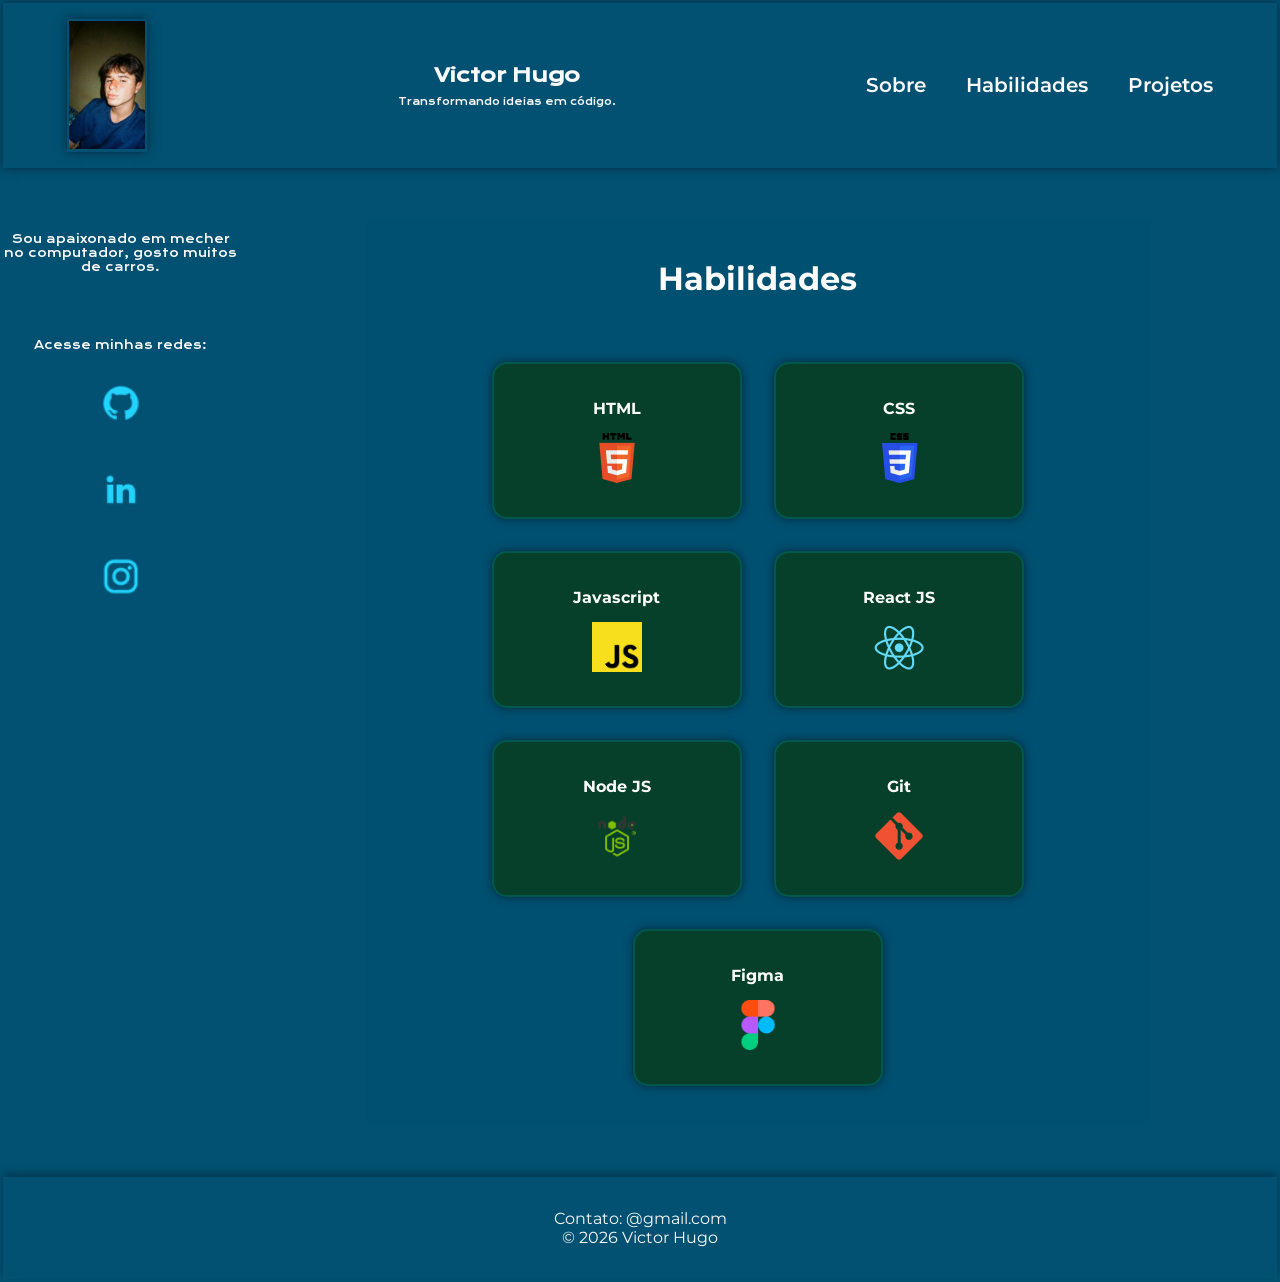
==== Portfolio-2-ds---3-bimestre-main/Portfolio-2-ds---3-bimestre-main/habilidades.html @ 0e26a494 "Add files via upload" ====
<!DOCTYPE html>
<html lang="pt-br">

<head>
    <meta charset="UTF-8">
    <meta name="viewport" content="width=device-width, initial-scale=1.0">
    <title>Habilidades</title>
    <link rel="stylesheet" href="./styles/style.css">
</head>

<body>
    <!-- HEADER -->
    <header class="cabecalho">
        <img class="fotografia" src="./assets/messi.jpeg" alt="foto">

        <div class="cabecalho__texto">
            <h1>Victor Hugo</h1>
            <p>Transformando ideias em código.</p>
        </div>

        <nav class="cabecalho__menu">
            <a class="cabecalho__menu__link" href="index.html">Sobre</a>
            <a class="cabecalho__menu__link" href="habilidades.html">Habilidades</a>
            <a class="cabecalho__menu__link" href="projetos.html">Projetos</a>
        </nav>

    </header>


        <!-- EXTRAS -->
        <aside class="extras">
            <p>Sou apaixonado em mecher no computador, gosto muitos de carros.</p>
            <p>Acesse minhas redes:</p>
            <div class="links">
                <a href="https://github.com/Viti-bot" target="_blank">
                    <img src="assets/github.png" alt="Logo GitHub" class="logo-rede-social">
                </a>
                <a href="https://www.linkedin.com/in/" target="_blank">
                    <img src="assets/linkedin.png" alt="Logo LinkedIn" class="logo-rede-social">
                </a>
                <a href="https://www.instagram.com/" target="_blank">
                    <img src="assets/instagram.png" alt="Logo Instagram" class="logo-rede-social">
                </a>
            </div>

        </aside>
        <main class="apresentacao">
            <!-- HABILIDADES -->
            <section class="habilidades">
                <h2>Habilidades</h2>
                <div class="habilidades-container">
                    <div class="habilidades-box">
                        <h3>HTML</h3>
                        <img src="assets/html.png" alt="" class="habilidades-logo">
                    </div>

                    <div class="habilidades-box">
                        <h3>CSS</h3>
                        <img src="assets/css.png" alt="" class="habilidades-logo">
                    </div>

                    <div class="habilidades-box">
                        <h3>Javascript</h3>
                        <img src="assets/javascript.png" alt="" class="habilidades-logo">
                    </div>

                    <div class="habilidades-box">
                        <h3>React JS</h3>
                        <img src="assets/react.png" alt="" class="habilidades-logo">
                    </div>

                    <div class="habilidades-box">
                        <h3>Node JS</h3>
                        <img src="assets/node.png" alt="" class="habilidades-logo">
                    </div>

                    <div class="habilidades-box">
                        <h3>Git</h3>
                        <img src="assets/git.png" alt="" class="habilidades-logo">
                    </div>

                    <div class="habilidades-box">
                        <h3>Figma</h3>
                        <img src="assets/figma.png" alt="" class="habilidades-logo">
                    </div>
                </div>
            </section>
        </main>

    <!-- FOOTER -->
    <footer class="rodape">
        <p>Contato: @gmail.com</p>
        <p>© 2026 Victor Hugo</p>
    </footer>
</body>

</html>
---- Portfolio-2-ds---3-bimestre-main/Portfolio-2-ds---3-bimestre-main/styles/style.css ----
@import url('https://fonts.googleapis.com/css2?family=Krona+One&family=Montserrat:wght@400;600&display=swap');

:root {
  --cor-primaria: #005072fd;
  --cor-secundaria: #fdfdfd;
  --cor-terciaria: #fafafa;
  --cor-botao: #00584d;
  --cor-botao-hover: #500069f1;
  --cor-hover:  #06402B;

  --fonte-primaria: 'Krona One', sans-serif;
  --fonte-secundaria: 'Montserrat', sans-serif;
}

* {
  margin: 0;
  padding: 0;
  box-sizing: border-box;
}

body {
  display: flex;
  flex-wrap: wrap;
  background-color: var(--cor-primaria);
  flex: 1 1 100vw;
  color: var(--cor-secundaria);
  margin: 3px;
}

.cabecalho {
  display: flex;
  justify-content: space-between;
  align-items: center;
  flex: 1 1 100vw;
  padding: 1rem 4rem 1rem 4rem;
  box-shadow: 0 0 0.625rem rgba(0, 0, 0, 0.5);
  transition: transform 0.3s, box-shadow 0.3s;
}

.cabecalho__menu {
  display: flex;
  gap: 40px;
}

.cabecalho__menu__link {
  font-family: var(--fonte-secundaria);
  font-size: 1.225rem;
  font-weight: 600;
  color: var(--cor-terciaria);
  text-decoration: none;
  transition: transform 0.3s ease;
}

.cabecalho__menu__link:hover {
  transform: scale(1.1);
}

.fotografia {
  display: flex;
  justify-content: center;
  align-items: center;
  padding: 0.150rem;
  width: 7%;
  height: auto;
  box-shadow: 0 0 0.625rem rgba(0, 0, 0, 0.5);
  transition: transform 0.3s, box-shadow 0.3s;
}

.cabecalho__texto {
  text-align: center;
  font-size: 0.600rem;
  color: var(--cor-terciaria);
  font-family: var(--fonte-primaria);
}

.cabecalho__texto h1 {
  padding-bottom: 0.500rem;
}

.extras {
  flex: 2 1 200px;
}

.extras p {
  font-family: var(--fonte-primaria);
  color: var(--cor-terciaria);
  font-size: .7rem;
  font-weight: 400;
  text-align: center;
  margin-top: 4rem;
}

.links {
  display: flex;
  flex-direction: column;
  justify-content: space-between;
  align-items: center;
  margin-top: 2rem;
  gap: 44px;
}

.logo-rede-social {
  width: 40px;
  margin: 0 10px;
  transition: transform 0.3s ease;
}

.logo-rede-social:hover {
  transform: scale(1.1);
}

.apresentacao {
  display: flex;
  flex: 30 1 500px;
  padding: 4% 10% 4% 10%;
  align-items: center;
  justify-content: space-between;
  gap: 64px;
}

.sobre {
  padding: 0% 10% 0% 10%;
  font-family: var(--fonte-primaria);
  font-size: 1rem;
  font-weight: 400;
}

.sobre h2 {
  margin-bottom: 4rem;
  text-align: center;
}

.sobre p {
  margin-bottom: 2rem;
  line-height: 1.6;
}

.habilidades {
  font-family: var(--fonte-secundaria);
  background-color: var(--cor-primaria);
  padding: 2.5rem 1.25rem;
  text-align: center;
}

.habilidades h2 {
  color: var(--cor-secundaria);
  font-size: 2rem;
  margin-bottom: 4rem;
}

.habilidades-container {
  display: flex;
  justify-content: center;
  align-items: center;
  flex-wrap: wrap;
  gap: 2rem;
}

.habilidades-box {
  background-color: var(--cor-hover);
  border-radius: 0.9375rem;
  padding: 1.25rem;
  width: 15.625rem;
  box-shadow: 0 0 0.625rem rgba(0, 0, 0, 0.5);
  transition: transform 0.3s, box-shadow 0.3s;
  vertical-align: top;
}

.habilidades-container .habilidades-box {
  background: var(--cor-hover);
  text-align: center;
  border: 0.125rem solid var(--cor-botao);
  transition: 0.5s ease;
}

.habilidades-container .habilidades-box:hover {
  border-color: var(--cor-botao-hover);
  transform: scale(1.02);
}

.habilidades-container h3 {
  color: var(--cor-secundaria);
  font-size: 1rem;
  margin: 0.9375rem 0;
}

.habilidades-logo {
  width: 3.125rem;
  height: auto;
  margin-bottom: 0.625rem;
}

.projetos {
  font-family: var(--fonte-secundaria);
  background-color: var(--cor-primaria);
  padding: 2.5rem 1.25rem;
  text-align: center;
}

.projetos h2 {
  color: var(--cor-secundaria);
  font-size: 2rem;
  margin-bottom: 4rem;
}

.projetos-container {
  display: inline-block;
  background-color: var(--cor-hover);
  border-radius: 0.9375rem;
  padding: 1.25rem;
  margin: 0.625rem;
  width: 15.625rem;
  min-height: 15.625rem;
  border: 0.125rem solid var(--cor-botao);
  box-shadow: 0 0 0.625rem rgba(0, 0, 0, 0.5);
  transition: 0.5s ease;
  vertical-align: top;
}

.projetos-container:hover {
  transform: scale(1.02);
}

.projetos-container h3,
.projetos-container p {
  color: var(--cor-secundaria);
  font-size: 1rem;
  margin: 0.9375rem 0;
}

.projetos-container a {
  display: inline-block;
  background-color: var(--cor-botao);
  color: var(--cor-secundaria);
  padding: 0.625rem 0.625rem;
  margin-top: auto;
  border-radius: 1rem;
  text-decoration: none;
  transition: 0.3s;
}

.projetos-container a:hover {
  background-color: var(--cor-botao-hover);
  box-shadow: 0 0 0.9375rem var(--cor-botao-hover);
}

.rodape {
  flex: 1 1 100vw;
  color: var(--cor-terciaria);
  text-align: center;
  font-family: var(--fonte-secundaria);
  font-size: 1rem;
  font-weight: 400;
  padding: 2rem 0;
  box-shadow: 0 -4px 8px rgba(0, 0, 0, 0.3);
  transition: transform 0.3s, box-shadow 0.3s;
}

@media (max-width: 768px) {

  .cabecalho {
    flex-direction: column;
    align-items: center;
    padding: 1rem 2rem;
    gap: 1rem;
    text-align: center;
  }

  .fotografia {
    order: 1;
  }

  .cabecalho__texto {
    order: 2;
  }

  .cabecalho__menu {
    order: 3;
  }

  .cabecalho__menu {
    flex-direction: column;
    padding: 1rem;
    gap: 1rem;
  }

  .fotografia {
    width: 30%;
  }

  .cabecalho__texto h1 {
    margin-top: 1rem;
    font-size: 1.2rem;
  }

  .cabecalho__texto p {
    font-size: 1rem;
  }

  .apresentacao {
    flex-direction: column;
    padding: 2rem 1rem;
    gap: 2rem;
  }

  .extras {
    text-align: center;
    padding: 2rem 1rem;
  }

  .links {
    flex-direction: row;
    justify-content: center;
    gap: 2rem;
    flex-wrap: wrap;
  }


  .habilidades-box {
    width: 100%;
    max-width: 300px;
  }


  .projetos-container {
    display: block;
    width: 100%;
    margin: 1rem auto;
    max-width: 350px;
  }


  .rodape {
    font-size: 0.875rem;
    padding: 1rem 0;
  }
}
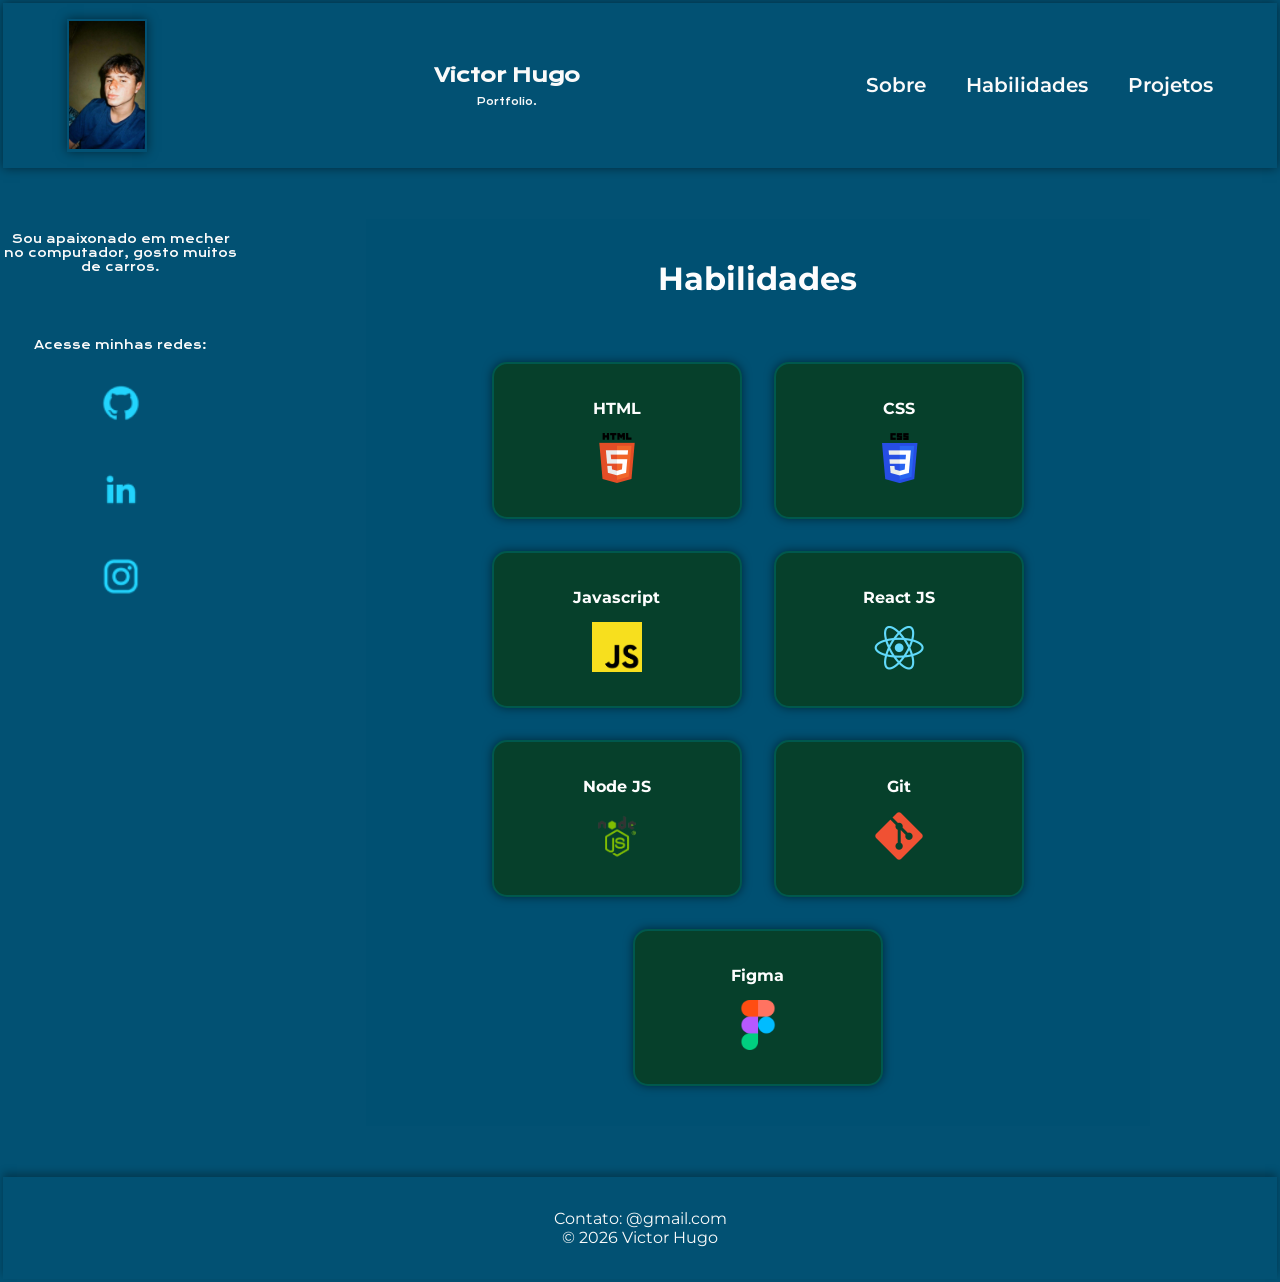
==== commit 17f4b30b: "Add files via upload" ====
--- a/Portfolio-2-ds---3-bimestre-main/Portfolio-2-ds---3-bimestre-main/habilidades.html
+++ b/Portfolio-2-ds---3-bimestre-main/Portfolio-2-ds---3-bimestre-main/habilidades.html
@@ -15,7 +15,7 @@
 
         <div class="cabecalho__texto">
             <h1>Victor Hugo</h1>
-            <p>Transformando ideias em código.</p>
+            <p>Portfolio.</p>
         </div>
 
         <nav class="cabecalho__menu">
